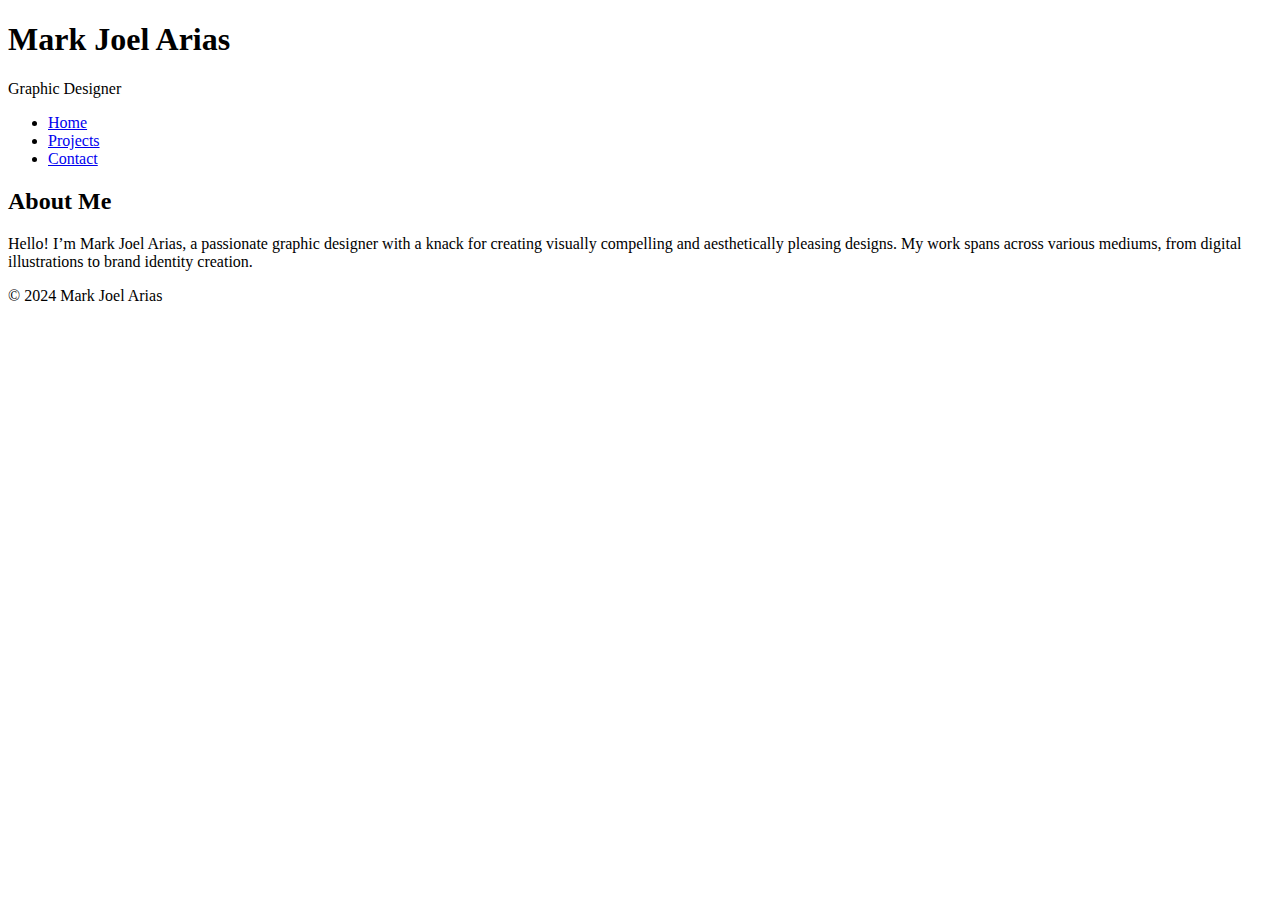
==== About.html @ 6c5c82bc "Add files via upload" ====
<!DOCTYPE html>
<html lang="en">
<head>
    <meta charset="UTF-8">
    <meta name="viewport" content="width=device-width, initial-scale=1.0">
    <title>About Me - Mark Joel Arias</title>
    <link href="https://fonts.googleapis.com/css2?family=Montserrat:wght@400;700&display=swap" rel="stylesheet">
    <link rel="stylesheet" href="styles.css">
</head>
<body>
    <header>
        <h1>Mark Joel Arias</h1>
        <p>Graphic Designer</p>
        <nav>
            <ul>
                <li><a href="index.html">Home</a></li>
                <li><a href="projects.html">Projects</a></li>
                <li><a href="contact.html">Contact</a></li>
            </ul>
        </nav>
    </header>

    <main>
        <section>
            <h2>About Me</h2>
            <p>Hello! I’m Mark Joel Arias, a passionate graphic designer with a knack for creating visually compelling and aesthetically pleasing designs. My work spans across various mediums, from digital illustrations to brand identity creation.</p>
        </section>
    </main>

    <footer>
        <p>&copy; 2024 Mark Joel Arias</p>
    </footer>
</body>
</html>
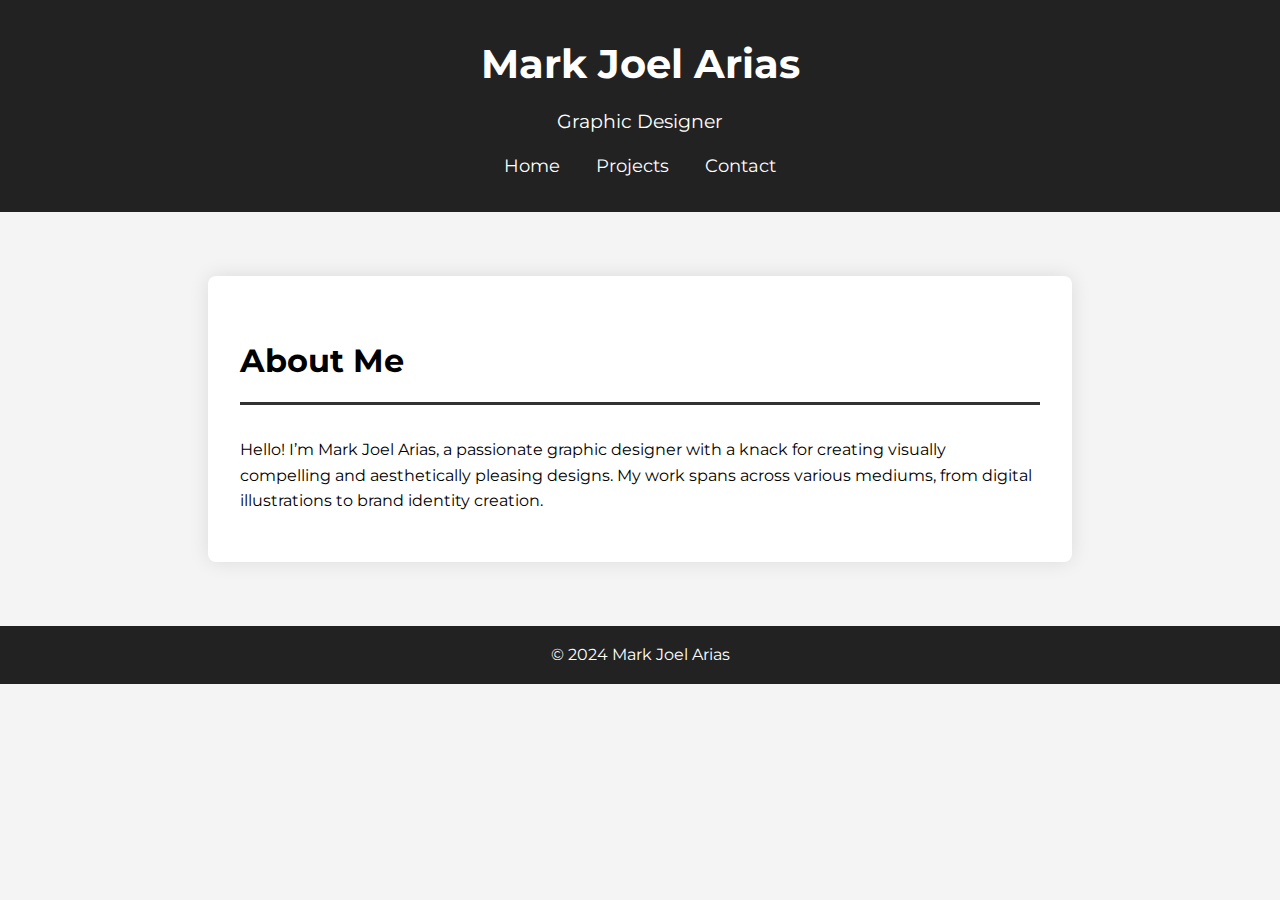
==== commit 574bd03e: "About1" ====
--- a/About.html
+++ b/About.html
@@ -5,7 +5,7 @@
     <meta name="viewport" content="width=device-width, initial-scale=1.0">
     <title>About Me - Mark Joel Arias</title>
     <link href="https://fonts.googleapis.com/css2?family=Montserrat:wght@400;700&display=swap" rel="stylesheet">
-    <link rel="stylesheet" href="styles.css">
+    <link rel="stylesheet" href="Styles.css">
 </head>
 <body>
     <header>
@@ -14,8 +14,8 @@
         <nav>
             <ul>
                 <li><a href="index.html">Home</a></li>
-                <li><a href="projects.html">Projects</a></li>
-                <li><a href="contact.html">Contact</a></li>
+                <li><a href="Project.html">Projects</a></li>
+                <li><a href="Contact.html">Contact</a></li>
             </ul>
         </nav>
     </header>
--- a/Styles.css
+++ b/Styles.css
@@ -0,0 +1,159 @@
+body {
+    font-family: 'Montserrat', sans-serif;
+    line-height: 1.6;
+    margin: 0;
+    padding: 0;
+    background-color: #f4f4f4;
+}
+
+header {
+    background-color: #222;
+    color: #fff;
+    padding: 2em 0;
+    text-align: center;
+    position: sticky;
+    top: 0;
+    z-index: 1000;
+    animation: slideIn 1s ease-out;
+}
+
+header h1 {
+    margin: 0;
+    font-size: 2.5em;
+    animation: fadeInDown 1s ease-out;
+}
+
+header p {
+    margin: 0.5em 0;
+    font-size: 1.2em;
+    animation: fadeInDown 1.2s ease-out;
+}
+
+header nav ul {
+    list-style: none;
+    padding: 0;
+    margin: 1em 0 0;
+    animation: fadeInDown 1.4s ease-out;
+}
+
+header nav ul li {
+    display: inline;
+    margin: 0 1em;
+}
+
+header nav ul li a {
+    color: #fff;
+    text-decoration: none;
+    font-size: 1.1em;
+    transition: color 0.3s ease;
+}
+
+header nav ul li a:hover {
+    color: #ff6347;
+}
+
+main {
+    padding: 2em;
+}
+
+section {
+    padding: 2em;
+    margin: 2em auto;
+    max-width: 800px;
+    background-color: #fff;
+    border-radius: 8px;
+    box-shadow: 0 0 20px rgba(0, 0, 0, 0.1);
+    animation: fadeIn 1.2s ease-in-out;
+}
+
+section h2 {
+    border-bottom: 3px solid #333;
+    padding-bottom: 0.5em;
+    margin-bottom: 1em;
+    font-size: 2em;
+    animation: fadeInLeft 1.4s ease-out;
+}
+
+.project {
+    margin: 1.5em 0;
+    padding: 1em;
+    border-left: 5px solid #333;
+    animation: fadeInUp 1.6s ease-out;
+}
+
+footer {
+    background-color: #222;
+    color: #fff;
+    text-align: center;
+    padding: 1em 0;
+    animation: slideUp 1s ease-out;
+}
+
+footer p {
+    margin: 0;
+}
+
+/* Animations */
+@keyframes slideIn {
+    from {
+        transform: translateY(-100%);
+        opacity: 0;
+    }
+    to {
+        transform: translateY(0);
+        opacity: 1;
+    }
+}
+
+@keyframes fadeInDown {
+    from {
+        transform: translateY(-20px);
+        opacity: 0;
+    }
+    to {
+        transform: translateY(0);
+        opacity: 1;
+    }
+}
+
+@keyframes fadeIn {
+    from {
+        opacity: 0;
+    }
+    to {
+        opacity: 1;
+    }
+}
+
+@keyframes fadeInLeft {
+    from {
+        transform: translateX(-20px);
+        opacity: 0;
+    }
+    to {
+        transform: translateX(0);
+        opacity: 1;
+    }
+}
+
+@keyframes fadeInUp {
+    from {
+        transform: translateY(20px);
+        opacity: 0;
+    }
+    to {
+        transform: translateY(0);
+        opacity: 1;
+    }
+}
+
+@keyframes slideUp {
+    from {
+        transform: translateY(100%);
+        opacity: 0;
+    }
+    to {
+        transform: translateY(0);
+        opacity: 1;
+    }
+}
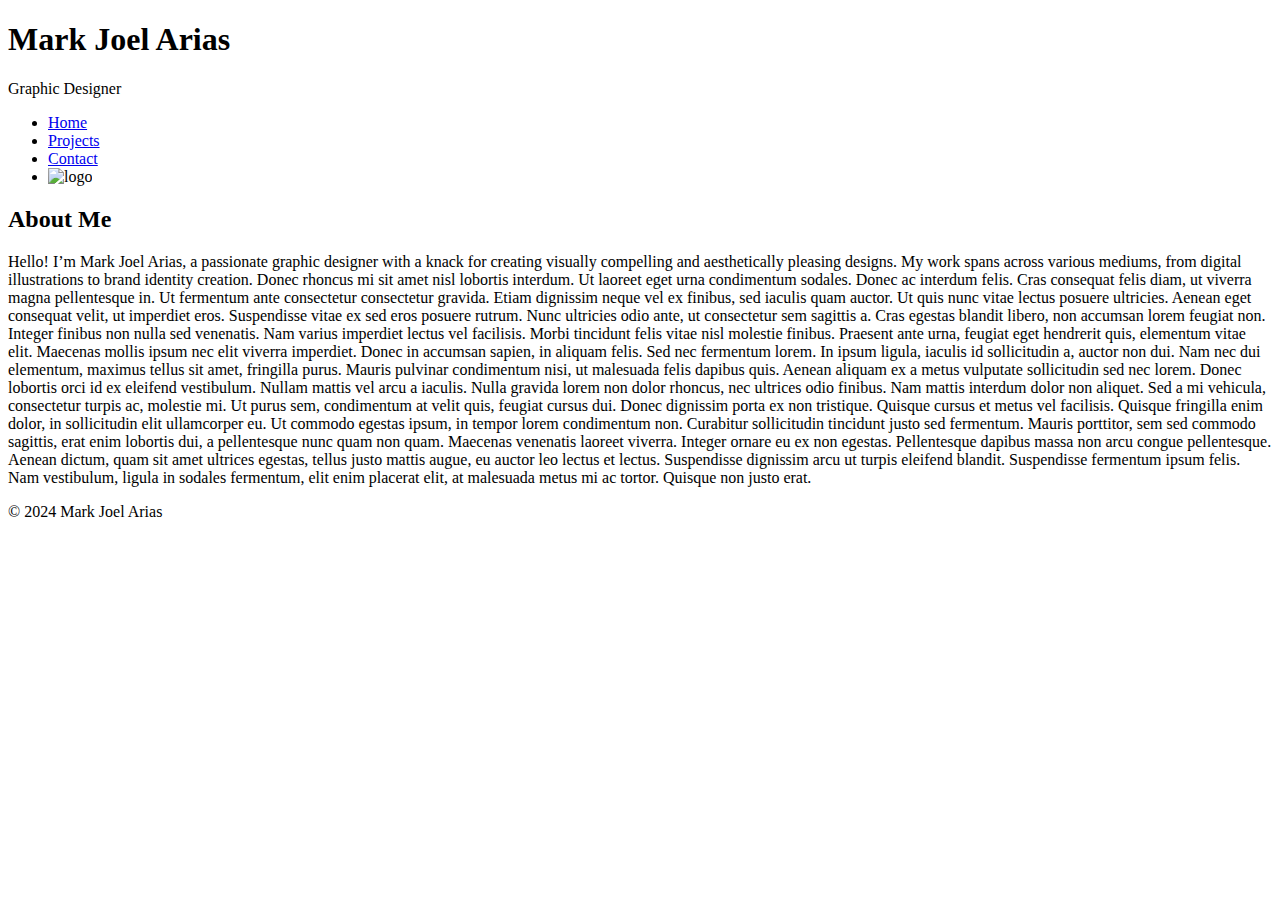
==== commit c77abdc6: "AboutNew" ====
--- a/About.html
+++ b/About.html
@@ -5,7 +5,7 @@
     <meta name="viewport" content="width=device-width, initial-scale=1.0">
     <title>About Me - Mark Joel Arias</title>
     <link href="https://fonts.googleapis.com/css2?family=Montserrat:wght@400;700&display=swap" rel="stylesheet">
-    <link rel="stylesheet" href="Styles.css">
+    <link rel="stylesheet" href="style2.css">
 </head>
 <body>
     <header>
@@ -16,6 +16,7 @@
                 <li><a href="index.html">Home</a></li>
                 <li><a href="Project.html">Projects</a></li>
                 <li><a href="Contact.html">Contact</a></li>
+                <li><img src="white.png" alt="logo" class="logo"></li>
             </ul>
         </nav>
     </header>
@@ -23,12 +24,15 @@
     <main>
         <section>
             <h2>About Me</h2>
-            <p>Hello! I’m Mark Joel Arias, a passionate graphic designer with a knack for creating visually compelling and aesthetically pleasing designs. My work spans across various mediums, from digital illustrations to brand identity creation.</p>
+            <p>Hello! I’m Mark Joel Arias, a passionate graphic designer with a knack for creating visually compelling and aesthetically pleasing designs. My work spans across various mediums, from digital illustrations to brand identity creation.
+                Donec rhoncus mi sit amet nisl lobortis interdum. Ut laoreet eget urna condimentum sodales. Donec ac interdum felis. Cras consequat felis diam, ut viverra magna pellentesque in. Ut fermentum ante consectetur consectetur gravida. Etiam dignissim neque vel ex finibus, sed iaculis quam auctor. Ut quis nunc vitae lectus posuere ultricies. Aenean eget consequat velit, ut imperdiet eros. Suspendisse vitae ex sed eros posuere rutrum. Nunc ultricies odio ante, ut consectetur sem sagittis a. Cras egestas blandit libero, non accumsan lorem feugiat non. Integer finibus non nulla sed venenatis. Nam varius imperdiet lectus vel facilisis. Morbi tincidunt felis vitae nisl molestie finibus. Praesent ante urna, feugiat eget hendrerit quis, elementum vitae elit. Maecenas mollis ipsum nec elit viverra imperdiet. Donec in accumsan sapien, in aliquam felis. Sed nec fermentum lorem. In ipsum ligula, iaculis id sollicitudin a, auctor non dui. Nam nec dui elementum, maximus tellus sit amet, fringilla purus. Mauris pulvinar condimentum nisi, ut malesuada felis dapibus quis. Aenean aliquam ex a metus vulputate sollicitudin sed nec lorem. Donec lobortis orci id ex eleifend vestibulum. Nullam mattis vel arcu a iaculis. Nulla gravida lorem non dolor rhoncus, nec ultrices odio finibus. Nam mattis interdum dolor non aliquet. Sed a mi vehicula, consectetur turpis ac, molestie mi. Ut purus sem, condimentum at velit quis, feugiat cursus dui. Donec dignissim porta ex non tristique. Quisque cursus et metus vel facilisis. Quisque fringilla enim dolor, in sollicitudin elit ullamcorper eu. Ut commodo egestas ipsum, in tempor lorem condimentum non. Curabitur sollicitudin tincidunt justo sed fermentum. Mauris porttitor, sem sed commodo sagittis, erat enim lobortis dui, a pellentesque nunc quam non quam. Maecenas venenatis laoreet viverra. Integer ornare eu ex non egestas. Pellentesque dapibus massa non arcu congue pellentesque. Aenean dictum, quam sit amet ultrices egestas, tellus justo mattis augue, eu auctor leo lectus et lectus. Suspendisse dignissim arcu ut turpis eleifend blandit. Suspendisse fermentum ipsum felis. Nam vestibulum, ligula in sodales fermentum, elit enim placerat elit, at malesuada metus mi ac tortor. Quisque non justo erat.
+            </p>
         </section>
     </main>
 
     <footer>
         <p>&copy; 2024 Mark Joel Arias</p>
     </footer>
+
 </body>
 </html>
